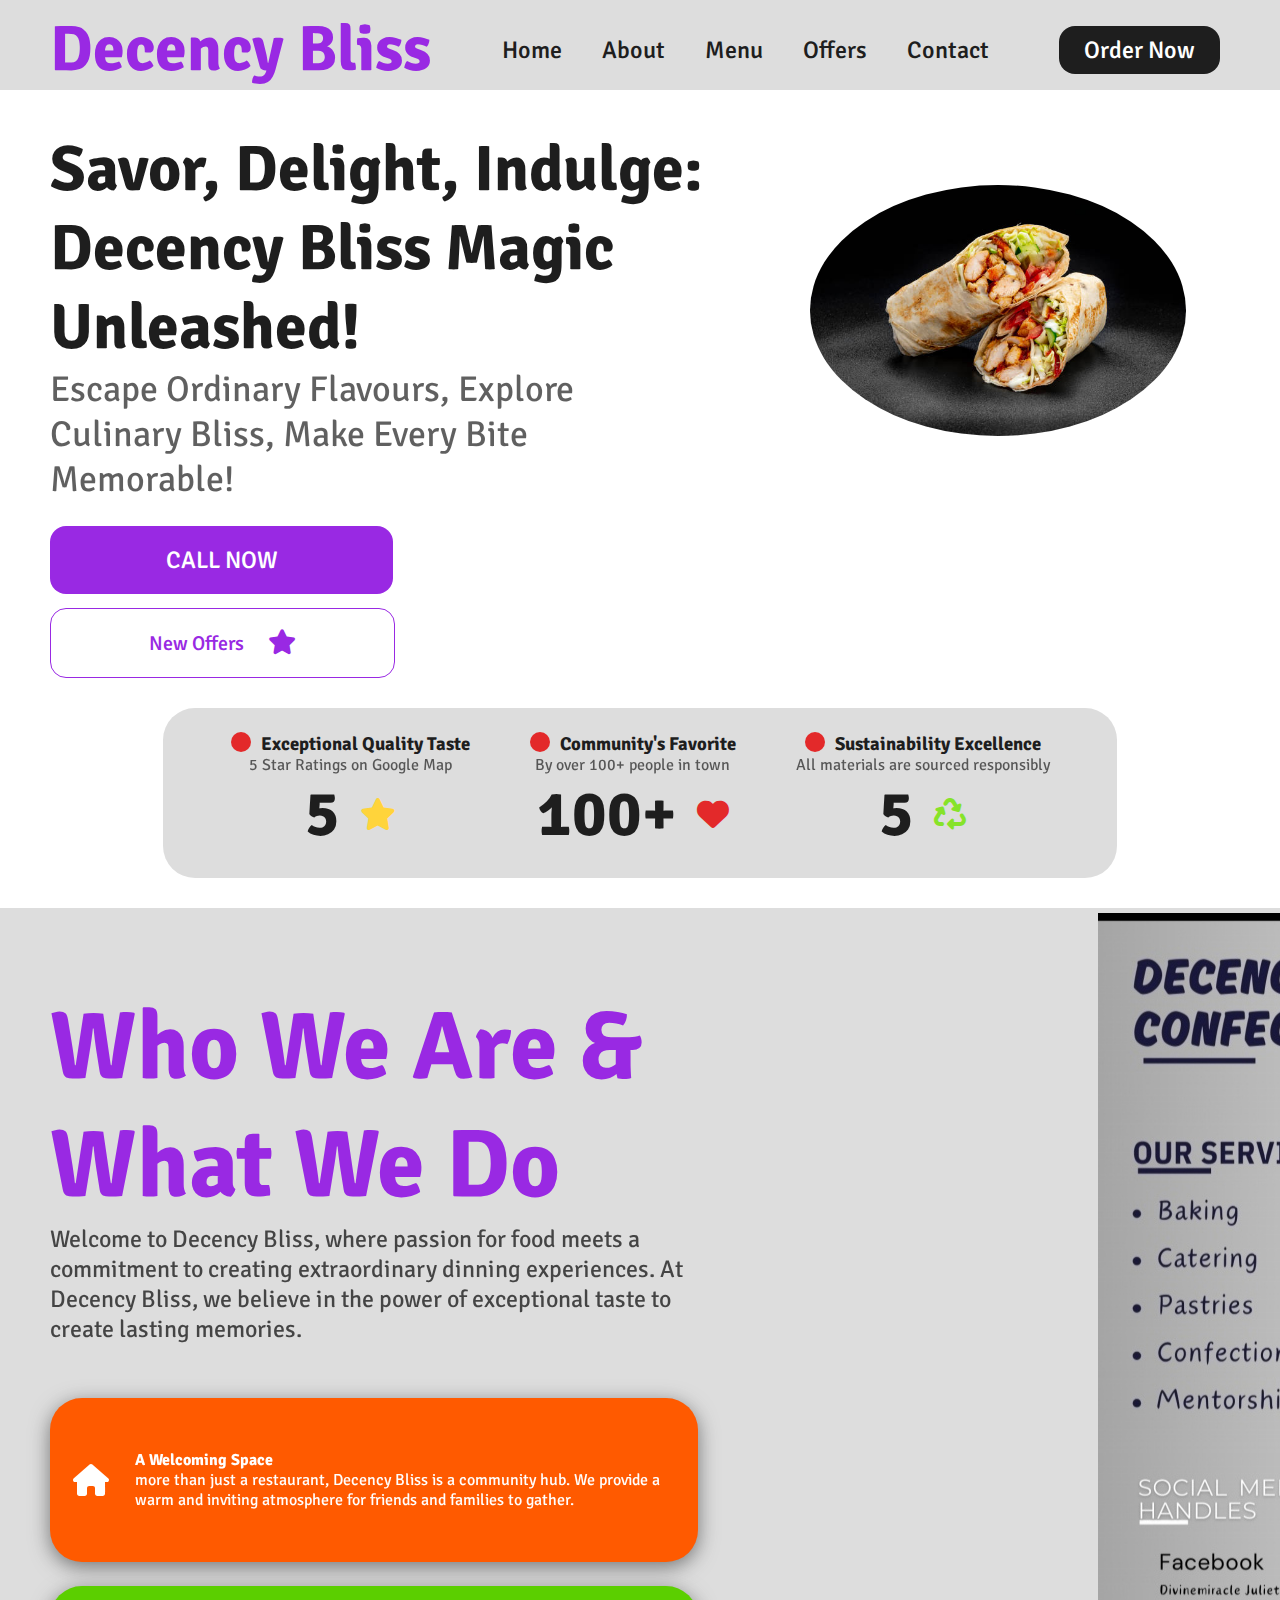
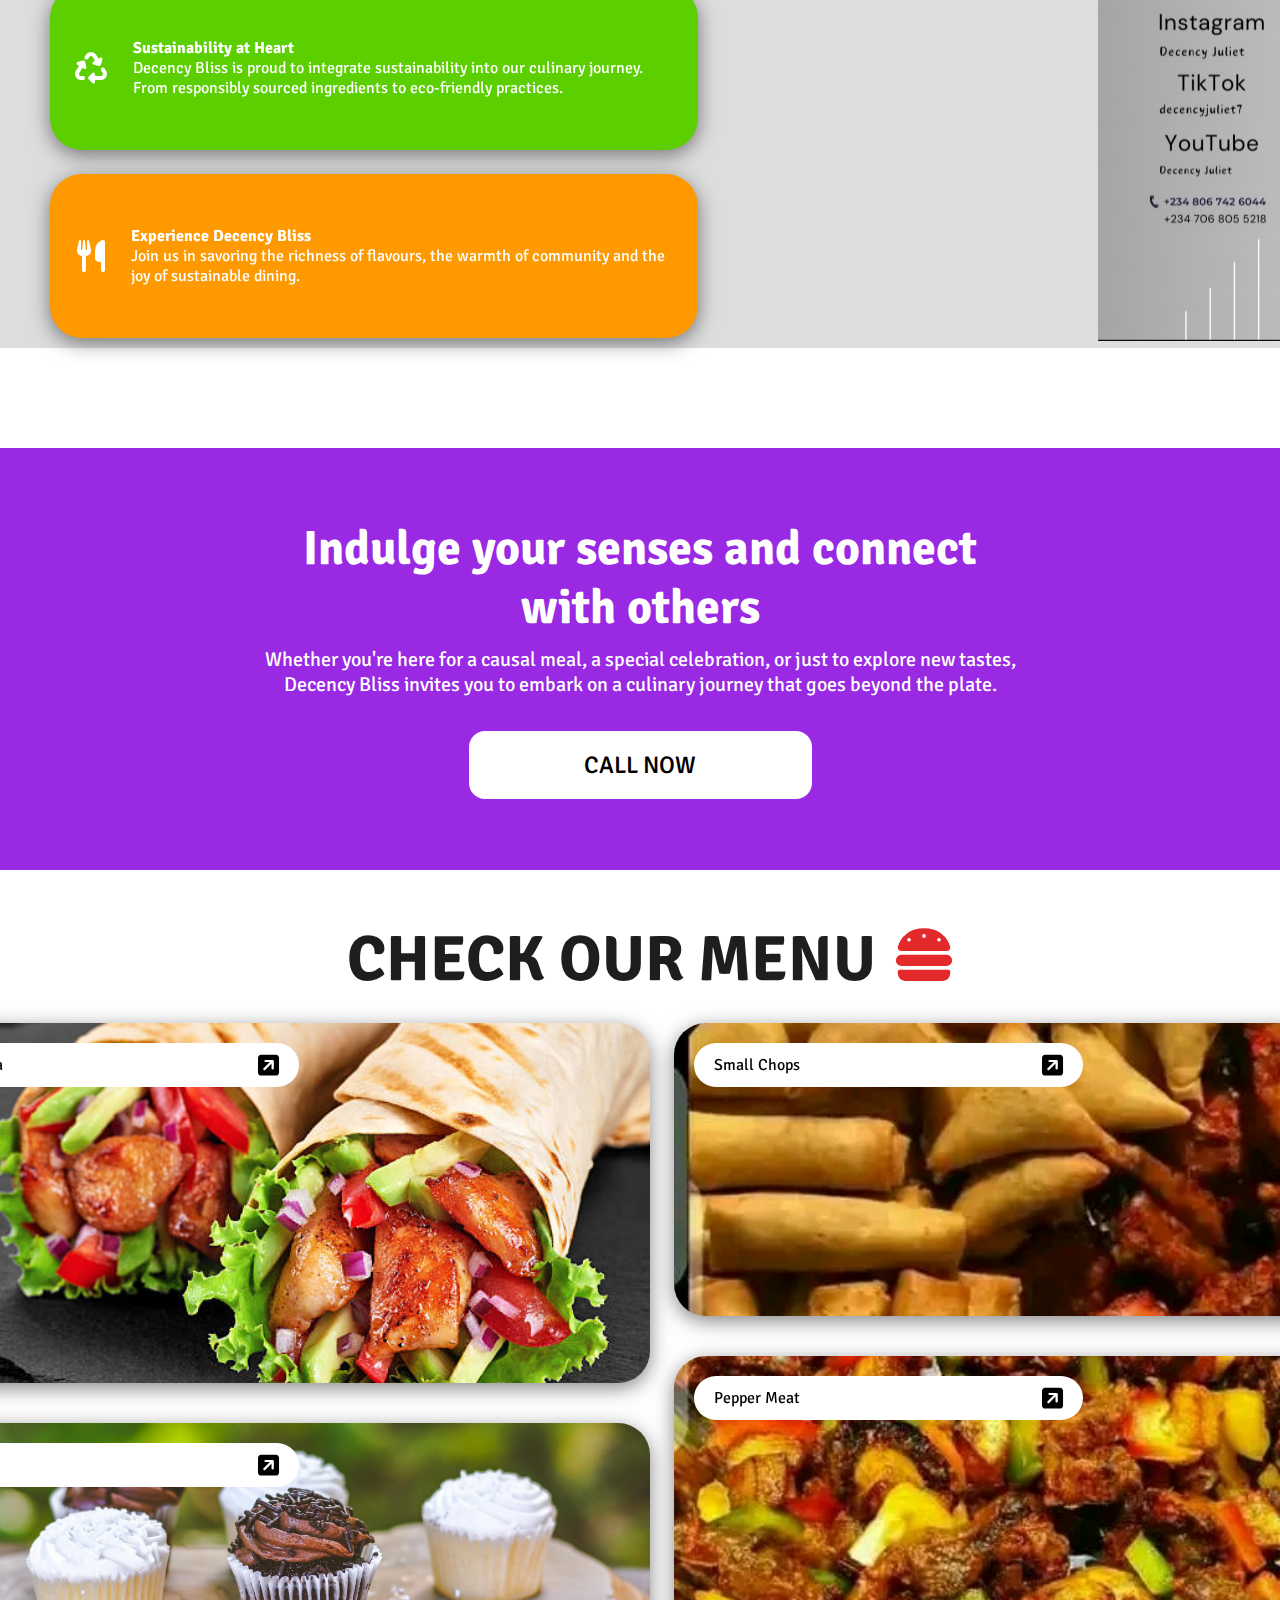
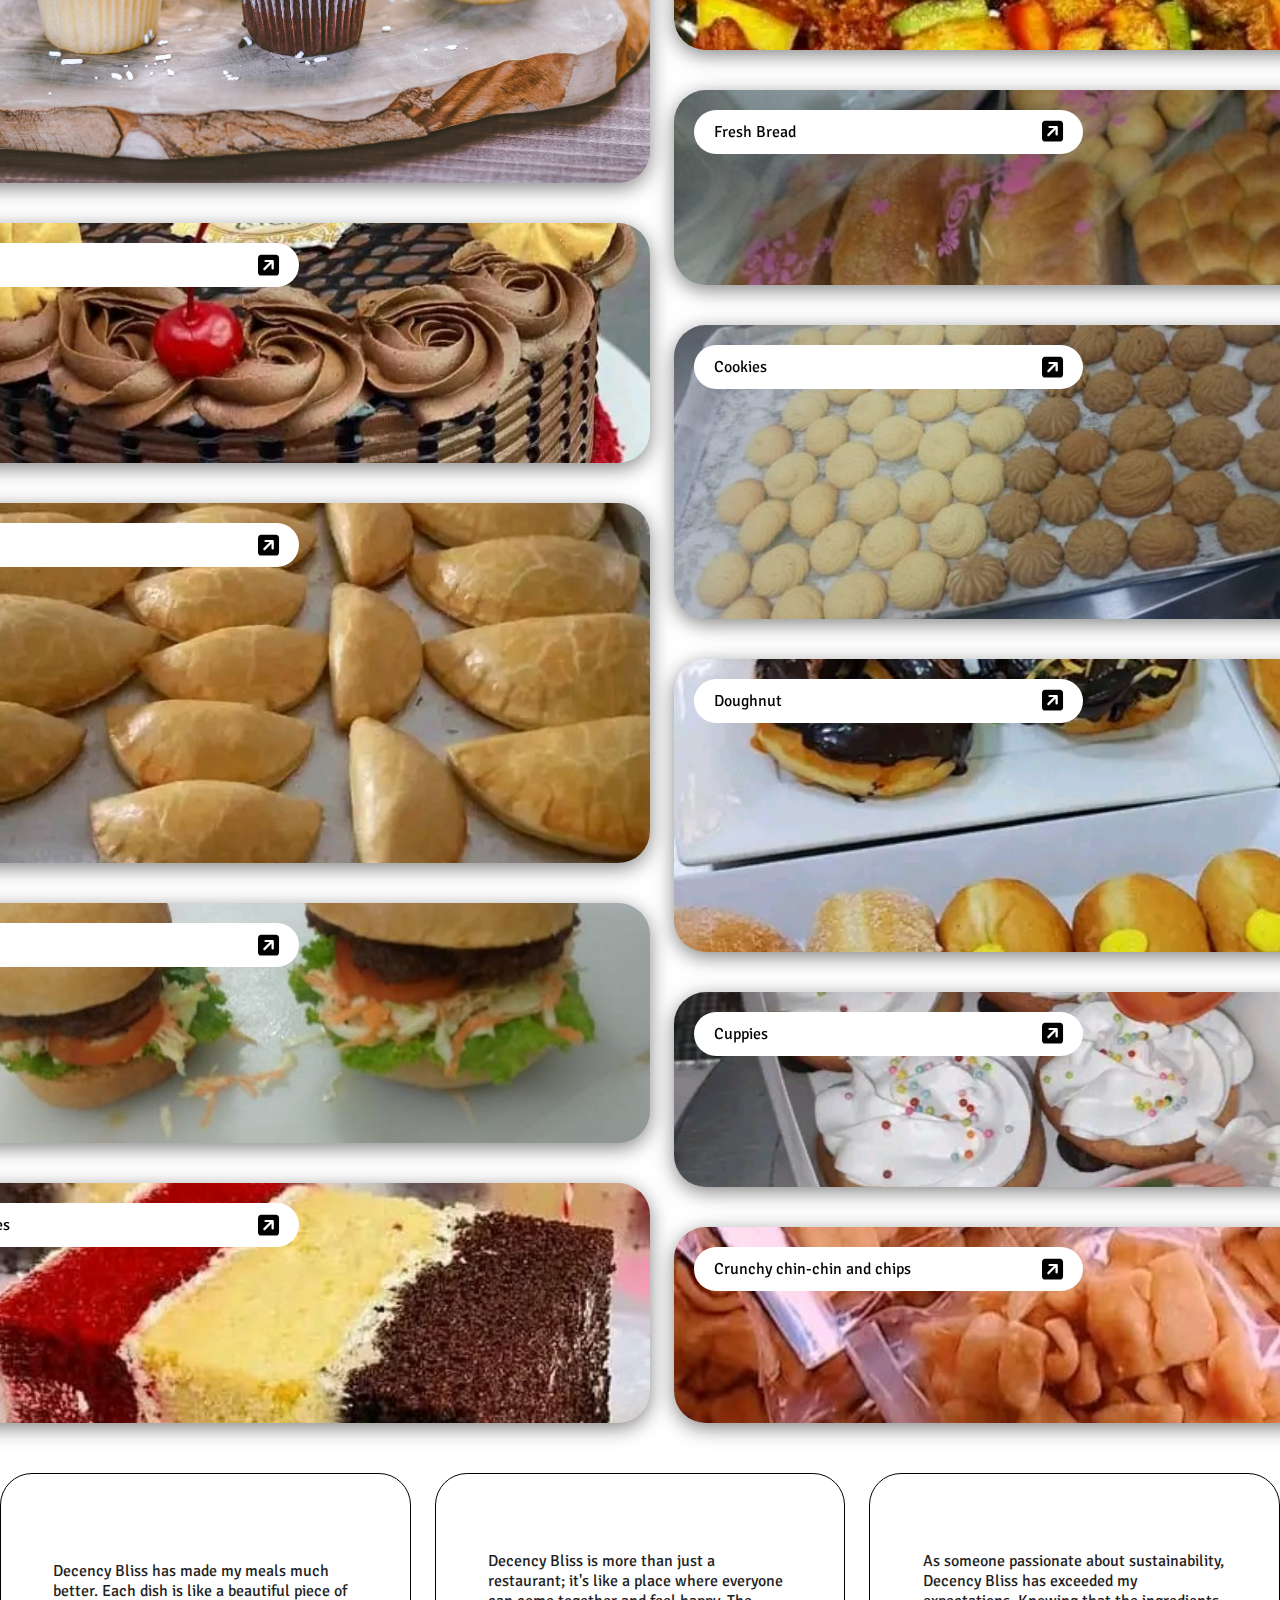
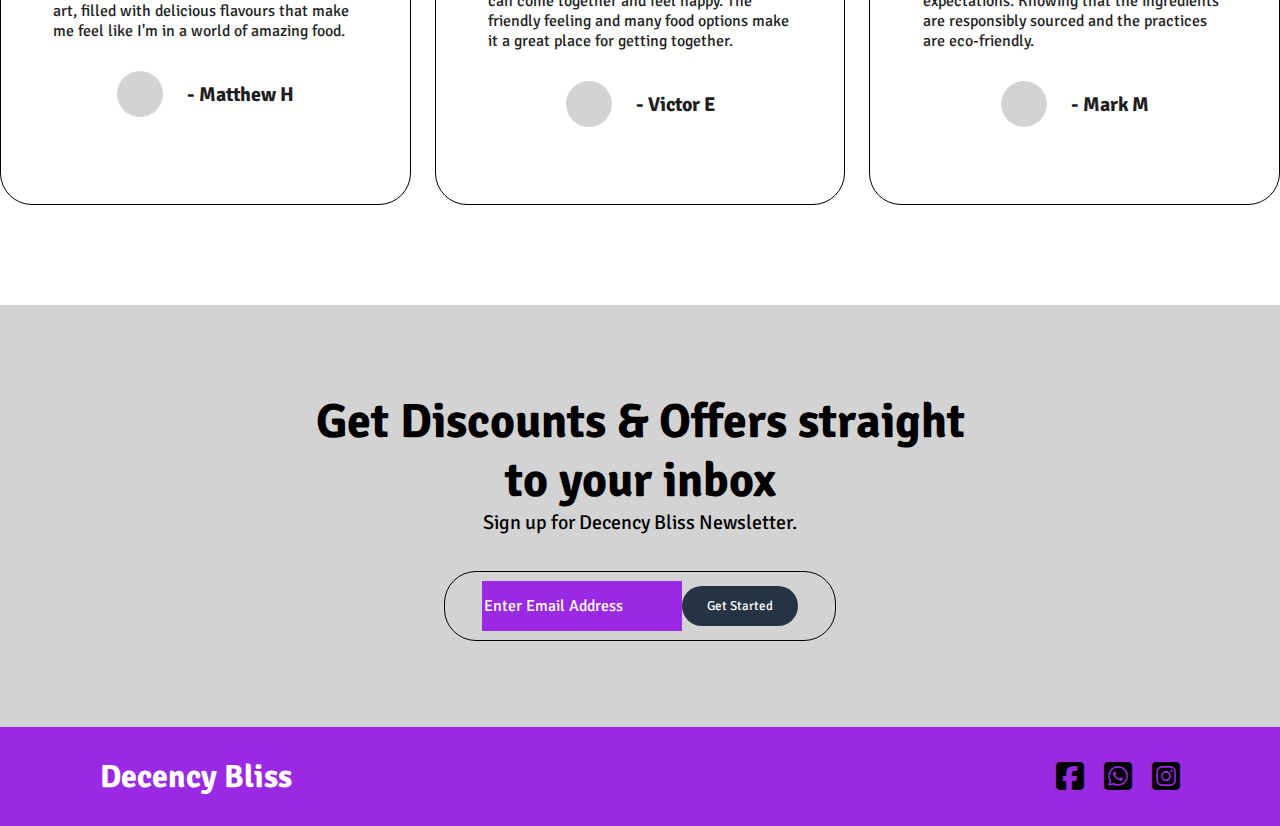
==== index.html @ dcd26fe3 "first commit" ====
<html lang="en">
<head>
    <meta charset="UTF-8">
    <!-- Use for responsiveness -->
    <meta name="viewport" content="width=device-width, initial-scale=1.0">
    <link rel="icon" type="image/svg+xml" href="Dec_Img/Dec9.jpg"/>
    <!-- link the css -->
    <link rel="stylesheet" href="style.css">
    <!-- link the icons  -->
    <link rel="stylesheet" href="https://cdnjs.cloudflare.com/ajax/libs/font-awesome/6.7.2/css/all.min.css" integrity="sha512-Evv84Mr4kqVGRNSgIGL/F/aIDqQb7xQ2vcrdIwxfjThSH8CSR7PBEakCr51Ck+w+/U6swU2Im1vVX0SVk9ABhg==" crossorigin="anonymous" referrerpolicy="no-referrer" />

    <!-- For the font  -->
    <link rel="preconnect" href="https://fonts.googleapis.com">
<link rel="preconnect" href="https://fonts.gstatic.com" crossorigin>
<link href="https://fonts.googleapis.com/css2?family=Signika:wght@300..700&display=swap" rel="stylesheet">
    
    <title>Decency Bliss</title>
</head>
<body>
    <section class="hero-page">
        <!-- navbar  -->
        <nav>
            <input type="checkbox" name="" id="check">
            <label class="logo">Decency Bliss</label>
            <label for="check" class="checkbtn">
                <i class="fas fa-bars"></i>
            </label>

            <ul>
                <li><a href="index.html" onclick="uncheckCheckbox()">Home</a></li>
                <li><a href="index.html#about" onclick="uncheckCheckbox()">About</a></li>
                <li><a href="menu.html" onclick="uncheckCheckbox()">Menu</a></li>
                <li><a href="index.html#offers" onclick="uncheckCheckbox()">Offers</a></li>
                <li><a href="contact.html" onclick="uncheckCheckbox()">Contact</a></li>
            
            </ul>

            <a href="contact.html" 
            class="btn-1 no-visibility"
           style="margin-right: 60px;"
            >    
                <p>Order Now</p>
            </a>
        </nav>
        <!-- navbar End -->


        <!-- Heropage Content  -->
        <div class="hero-container fadeInOnLoad">
            <div class="headlines">
                <h1>Savor, Delight, Indulge: Decency Bliss Magic Unleashed!</h1>
                <p>Escape Ordinary Flavours, Explore Culinary Bliss, Make Every Bite Memorable!

                </p>

                <a href="contact.html" 
                class="btn-1 btn-red" 
                style="margin-top: 24px">CALL NOW</a>

                <a href="contact.html" 
                class="btn-1 btn-red btn-transparent" 
                style="margin-top: 14px">
            
                <span>New Offers </span>
                <i class="fa-solid fa-star fa-lg red"></i>
                </a>
            </div>
            <div class="hero-img">
                <img src="Dec_Img/Decfood1.jpg" alt="hero page img">
            </div>
        </div>

        <div class="features">
            <div class="feature">
                <div class="feature-title">
                    <div class="circle" style="background-color: #e3292a;"></div>
                    <h3>Exceptional Quality Taste</h3>
                </div>
                <p>5 Star Ratings on Google Map</p>

                <span>
                    <h1>5</h1>
                    <i class="fa-solid fa-star fa-2xl" style="color: #ffd43b"></i>
                </span>
            </div>


            <div class="feature">
                <div class="feature-title">
                    <div class="circle" style="background-color: #e3292a;"></div>
                    <h3>Community's Favorite</h3>
                </div>
                <p>By over 100+ people in town </p>

                <span>
                    <h1>100+</h1>
                    <i class="fa-solid fa-heart fa-2xl" style="color: #e3292a"></i>
                </span>
            </div>


            <div class="feature">
                <div class="feature-title">
                    <div class="circle" style="background-color: #e3292a;"></div>
                    <h3>Sustainability Excellence</h3>
                </div>
                <p>All materials are sourced responsibly</p>

                <span>
                    <h1>5</h1>
                    <i class="fa-solid fa-recycle fa-2xl" style="color: #86e329"></i>
                </span>
            </div>
        </div>
    </section>
    
    <section class="about" id="about">
        <div class="about-content">
            <div class="about-headline">
                <h1 class="red">Who We Are & What We Do</h1>
                <p>
                    Welcome to Decency Bliss, where passion for food meets a commitment to creating extraordinary dinning experiences. At Decency Bliss, we believe in the power of exceptional taste to create lasting memories.
                </p>
            </div>

            <div class="about-boxes">
                <div class="about-box" style="background-color: #ff5a00;">
                <i class="fa-solid fa-house fa-2xl" style="color: #fff;"></i>
                <div class="box-description">
                    <h4>A Welcoming Space</h4>
                    <span> 
                        more than just a restaurant, Decency Bliss is a community hub. We provide a warm and inviting atmosphere for friends and families to gather.
                    </span>
                </div>
            
            </div>


            <div class="about-box" style="background-color: #5bcf00;">
                <i class="fa-solid fa-recycle fa-2xl" style="color: #fff;"></i>
                <div class="box-description">
                    <h4>Sustainability at Heart</h4>
                    <span> 
                        Decency Bliss is proud to integrate sustainability into our culinary journey. From responsibly sourced ingredients to eco-friendly practices. 
                    </span>
                </div>
            
            </div>


            <div class="about-box" style="background-color: #ff9900;">
                <i class="fa-solid fa-utensils  fa-2xl" style="color: #fff;"></i>
                <div class="box-description">
                    <h4>Experience Decency Bliss </h4>
                    <span> 
                        Join us in savoring the richness of flavours, the warmth of community and the joy of sustainable dining.
                    </span>
                </div>
            </div>
            </div>
        </div>

        <div class="about-img">
            <img src="Dec_Img/Dec8.jpg" alt="About Decency Bliss">
        </div>
    </section>

    <div class="callout">
        <h1>Indulge your senses and connect with others</h1>
        <p>
            Whether you're here for a causal meal, a special celebration, or just to explore new tastes, Decency Bliss invites you to embark on a culinary journey that goes beyond the plate.
        </p>

        <a href="contact.html" class="btn-1 btn-red" style="margin-top: 24px; background-color: white; color: black;">
        CALL NOW</a>
    </div>

    <div class="menu">
        <div class="menu-list">
            <h1>CHECK OUR MENU</h1>
            <i class="fa-solid fa-burger fa-2xl" style="color: #e3292a;"></i>
        </div>
        <div class="menu-items">
            <div class="menu-column">
                <div class="menu-item shawarma">
                    <a href="menu.html#SM">
                        <div class="menu-item-title">
                            <p>Shawarma</p>
                            <i class="fa-solid fa-square-arrow-up-right fa-xl" style="color: #000;"></i>
                        </div>
                    </a>
                </div>
            
        
                    <div class="menu-item cupcakes">
                        <a href="menu.html#CC">
                            <div class="menu-item-title">
                                <p>Cupcakes</p>
                                <i class="fa-solid fa-square-arrow-up-right fa-xl" style="color: #000;"></i>
                            </div>
                        </a>
                    </div>
                


                
                    <div class="menu-item cakes">
                        <a href="menu.html#CK">
                            <div class="menu-item-title">
                                <p>Cake</p>
                                <i class="fa-solid fa-square-arrow-up-right fa-xl" style="color: #000;"></i>
                            </div>
                        </a>
                    </div>
                
                    <div class="menu-item meatpie">
                        <a href="menu.html#MP">
                            <div class="menu-item-title">
                                <p>Meatpie</p>
                                <i class="fa-solid fa-square-arrow-up-right fa-xl" style="color: #000;"></i>
                            </div>
                        </a>
                    </div>

                    <div class="menu-item burger">
                        <a href="menu.html#BR">
                            <div class="menu-item-title">
                                <p>Burger</p>
                                <i class="fa-solid fa-square-arrow-up-right fa-xl" style="color: #000;"></i>
                            </div>
                        </a>
                    </div>
                    <div class="menu-item plaincakes">
                        <a href="menu.html#PC">
                            <div class="menu-item-title">
                                <p>Plain Cakes</p>
                                <i class="fa-solid fa-square-arrow-up-right fa-xl" style="color: #000;"></i>
                            </div>
                        </a>
                    </div>
                    

                </div>

                

                <div class="menu-column">
                    <div class="menu-item smallchops">
                        <a href="menu.html#SC">
                            <div class="menu-item-title">
                                <p>Small Chops</p>
                                <i class="fa-solid fa-square-arrow-up-right fa-xl" style="color: #000;"></i>
                            </div>
                        </a>
                    </div>
                


                
                    <div class="menu-item peppermeat">
                        <a href="menu.html#PM">
                            <div class="menu-item-title">
                                <p>Pepper Meat</p>
                                <i class="fa-solid fa-square-arrow-up-right fa-xl" style="color: #000;"></i>
                            </div>
                        </a>
                    </div>

                    <div class="menu-item freshbread">
                        <a href="menu.html#FB">
                            <div class="menu-item-title">
                                <p>Fresh Bread</p>
                                <i class="fa-solid fa-square-arrow-up-right fa-xl" style="color: #000;"></i>
                            </div>
                        </a>
                    </div>
                    

                

                
                    <div class="menu-item cookies">
                        <a href="menu.html#CS">
                            <div class="menu-item-title">
                                <p>Cookies</p>
                                <i class="fa-solid fa-square-arrow-up-right fa-xl" style="color: #000;"></i>
                            </div>
                        </a>
                    </div>
                

          
                    <div class="menu-item doughnut">
                        <a href="menu.html#DT">
                            <div class="menu-item-title">
                                <p>Doughnut</p>
                                <i class="fa-solid fa-square-arrow-up-right fa-xl" style="color: #000;"></i>
                            </div>
                        </a>
                    </div>
                    <div class="menu-item cuppies">
                        <a href="menu.html#CP">
                            <div class="menu-item-title">
                                <p>Cuppies</p>
                                <i class="fa-solid fa-square-arrow-up-right fa-xl" style="color: #000;"></i>
                            </div>
                        </a>
                    </div>

                    <div class="menu-item crunchychinchin">
                        <a href="menu.html#CY">
                            <div class="menu-item-title">
                                <p>Crunchy chin-chin and chips</p>
                                <i class="fa-solid fa-square-arrow-up-right fa-xl" style="color: #000;"></i>
                            </div>
                        </a>
                    </div> 
                    
                </div>
        </div>
    </div>


    <!-- Testimonials  -->
    <div class="testimonials">
        <div class="testimony">
            <p>Decency Bliss has made my meals much better. Each dish is like a beautiful piece of art, filled with delicious flavours that make me feel like I'm in a world of amazing food.</p>
            <div class="testimony-people">
                <div class="testimony-circle"></div>
                <span>- Matthew H</span>
            </div>
        </div>


        <div class="testimony">
            <p>Decency Bliss is more than just a restaurant; it's like a place where everyone can come together and feel happy. The friendly feeling and many food options make it a great place for getting together.</p>
            <div class="testimony-people">
                <div class="testimony-circle"></div>
                <span>- Victor E</span>
            </div>
        </div>


        <div class="testimony">
            <p>As someone passionate about sustainability, Decency Bliss has exceeded my expectations. Knowing that the ingredients are responsibly sourced and the practices are eco-friendly.</p>
            <div class="testimony-people">
                <div class="testimony-circle"></div>
                <span>- Mark M</span>
            </div>
        </div>
    </div>
    
    <!-- Footer  -->
    <div class="footer">
        <div class="offers" id="offers">
            <h1>Get Discounts & Offers straight to your inbox</h1>
            <p>Sign up for Decency Bliss Newsletter.</p>
            <div class="offer-input">
                <input type="text" placeholder="Enter Email Address">
                <button>Get Started</button>
            </div>
        </div>
    </div>

    <div class="bot-footer">
        <a href="index.html">
            <h1>Decency Bliss</h1>
        </a>

        <div class="socials">
            <a href="facebook.com" target="_blank">
                <i class="fa-brands fa-square-facebook fa-2xl" style="color: black"></i>
            </a>

            <a href="
            https://wa.me/message/YI63MGGPC5GQF1" target="_blank">
                <i class="fa-brands fa-square-whatsapp fa-2xl" style="color: black"></i>
            </a>

            <a href="facebook.com" target="_blank">
                <i class="fa-brands fa-square-instagram fa-2xl" style="color: black"></i>
            </a>
        </div>
    </div>
    <script src="script.js"></script>
</body>
</html>
---- style.css ----
/* <weight>: Use a value from 300 to 700
<uniquifier>: Use a unique and descriptive class name */

/* .signika-<uniquifier> {
  font-family: "Signika", sans-serif;
  font-optical-sizing: auto;
  font-weight: <weight>;
  font-style: normal;
  font-variation-settings:
    "GRAD" 0;
} */

*{
  margin: 0;  
  font-family: "signika", sans-serif;
  scroll-behavior: smooth;

}

:root{
    --accent: #9929e3;
    --orange: #feeadf;
    --black: #1e1e1e;
}

body{
    color: var(--black);
}

/* Navbar  */
section{
    min-width: 100%;
    min-height: 100vh;
    background-size: cover;
    background-repeat: no-repeat;
    background-position: center center;
}



.hero-page{
    background-color: white;
    display: flex;
    flex-direction: column;
    

}

nav{
    background: transparent;
    height: 80px;
    width: 100%;
    display: flex;
    justify-content: space-between;
    align-items: center;
    padding-top: 10px;
    background-color: rgb(221, 221, 221)
}

.logo {
    color: var(--accent);
    font-size: 64px;
    line-height: 80px;
    margin-left: 50px;
    font-weight: 800;
}

nav div {
    display: flex;
    align-items: center;
    gap: 39px;
}

nav ul {
    float: none;
    padding-left: 0px;
    
}

nav ul li {
    display: inline-block;
    line-height: 80px;
    margin: 0px 5px;
    

}

nav ul li a {
    color: var(--black);
    font-size: 24px;
    padding: 7px 13px;
    border-radius: 3px;
    font-weight: 500;
    text-decoration: none;
    transition: 0.5s ease-in all;
    
}

a:hover{
    color: var(--accent);
    
}

.checkbtn {
    font-size: 30px;
    color: var(--black);
    float: right;
    line-height: 80px;
    margin-right: 40px;
    cursor: pointer;
    display: none;
}

#check{
    display: none;
}

.btn-1{
    background-color: var(--black);
    color: white;
    border: none;
    border-radius: 16px;
    display: flex;
    align-items: center;
    justify-content: center;
    text-decoration: none;
    width: 161px;
    height: 48px;
    font-size: 24px;
    cursor: pointer;
    font-weight: 500;
    transition: all 0.5s ease-in-out;
}


/* heropage Content  */
.hero-container{
    display: flex;
    flex-direction: row;
    padding: 0px 100px 0px 50px;
    justify-content: space-between;
    margin-top: 40px;
    color: var(--black);
}

.headlines{
    display: flex;
    flex-direction: column;
}

.headlines h1 {
    width: 660px;
    font-size: 64px;
    font-weight: bold;
}


.headlines p {
    width: 660px;
    font-size: 36px;
    opacity: 70%;
    font-weight: 400;
}

.red {
    color: var(--accent);

}

.btn-red{
    background-color: var(--accent);
    color: white;
    width: 343px;
    height: 68px;
}

.btn-transparent{
    background-color: transparent;
    border: solid var(--accent) 1px;
    color: var(--accent);
    font-size: 20px;
    display: flex;
    gap: 24px;
}

.btn-1:hover{
    margin-left: 5px;
    transition: all 0.5s;
}

.hero-img{
    margin-top: 55px;
    width: 650px;
    height: 480px;
    transition: all 0.5s;
}

.hero-img img {
    width: 80%;
    margin-left: 100px;
    /* animation: rotate 20s linear infinite; */
    border-radius: 50%;
}

@keyframes rotate {
    from {
        transform: rotate(0deg);
    }

    to {
        transform: 
            rotate(360deg);
    }

}

.features{
    width: 954px;
    height:170px;
    margin-top: 30px;
    margin-bottom: 30px;
    background-color: rgb(221, 221, 221);
    align-self: center;
    border-radius: 32px;
    display: flex;
    flex-direction: row;
    align-items: center;
    justify-content: center;
    gap: 60px;
    color: var(--black);
}

.feature {
    display: flex;
    flex-direction: column;
    align-items: center;
    justify-content: center;
}

.feature-title{
    display: flex;
    gap: 10px;
}

.circle{
    width: 20px;
    height: 20px;
    border-radius: 100%;
}

.features p {
    opacity: 70%;
}

.feature span {
    display: flex;
    justify-content: center;
    align-items: center;
    gap: 20px;
}

.features span h1{
    font-size: 64px;
}

/* About */
.about{
    display: flex;
    gap: 400px;
    background-color: rgb(221, 221, 221);
}

.about-content{
    margin-left: 50px;
    margin-top: 80px;
}

.about-headline h1 {
    width: 597px;
    font-size: 96px;
}

.about-headline p{
    width: 648px;
    font-size: 24px;
    opacity: 80%;
}

.about-boxes{
    display: flex;
    flex-direction: column;
    gap: 24px;
    margin-top: 64px;

}
.about-box{
    display: flex;
    justify-content: center;
    width: 648px;
    height: 164px;
    color: white;
    align-items: center;
    gap: 26px;
    border-radius: 32px;
    filter: drop-shadow(0px 5px 10px #29292992);
    transition: transform 0.5s cubic-bezier(0.25, 0.46, 0.45, 0.94);
}

.about-box{
    transform: translateY(-10px);
}
.box-description {
    display: flex;
    flex-direction: column;
}

.box-descriptionh4{
    font-size:24px;
    display: inline;
}

.box-description span {
    width: 540px;
}
.about-img{
    width: 708px;
    height: 767px;
    background-color: var(--accent);
    margin-top: 5px;
    
}

/* callout */

.callout{
    height: 422px;
    background-color: var(--accent);
    color: white;
    display: flex;
    flex-direction: column;
    text-align: center;
    align-items: center;
    justify-content: center;
    gap: 10px;
    margin-top: 100px;
}

.callout h1{
    width: 680px;
    font-size: 48px;
    font-weight: bold;
}

.callout p{
    width: 805px;
    font-size: 20px;
}

/* Menu  */
.menu{
    margin-top: 50px;
    margin-right: 180px;
    display: flex;
    flex-direction: column;
    justify-content: center;
    align-items: center;
    
}

.menu-list{
    display: flex;
    gap: 18px;
    align-items: center;
    justify-content: center;
    margin-left: 200px;
}

.menu-list h1 {
    font-size: 64px;
}

.menu-list i{
    font-size: 60px;
    margin-bottom: 10px;
}

.menu-items{
    height:2000px;
    width: 1320px;
    display: flex;
    gap: 24px;
    margin-top: 24px;
    margin-bottom: 50px;
}

.menu-column{
    display: flex;
    flex-direction: column;
    gap: 40px;
}

.menu-item{
    border-radius: 32px;
    border: none;
    background-position: center;
    background-repeat: no-repeat;
    background-size: cover;
    filter: drop-shadow(0px 5px 10px #29292992);
    transition: all 0.5s ease-in-out;
}

.menu-item:hover{
    /* move menu item 4px right  */
    transform: translateX(4px);
    filter: drop-shadow(0px 5px 12px #29292992);
}

.shawarma{
    background-image: url("Dec_Img/DecFood2.jpg");
    height: 600px;
    width:760px;

}

.menu-item-title{
    display: flex;
    position: relative;
    align-items: center;
    justify-content: space-between;
    padding: 0px 20px 0px 20px;
    background-color: white;
    width: 349px;
    height: 44px;
    border-radius: 64px;
    margin-top: 20px;
    margin-left: 20px;
}


.menu-items a{
    text-decoration: none;
    color: black;
    transition: all 0.5s ease-in-out;
}

.cupcakes{
    background-image: url("Dec_Img/cupcake1.jpg");
    height: 600px;
    width:760px;
}

.cakes{
    background-image: url("Dec_Img/cake2.jpg");
    height: 400px;
    width:760px;
}

.meatpie{
    background-image: url("Dec_Img/meatpie2.jpg");
    height: 600px;
    width:760px;
}

.smallchops{
    background-image: url("Dec_Img/smallchops\ 3.jpg");
    height: 600px;
    width:760px;
}
.peppermeat{
    background-image: url("Dec_Img/peppermeat1.jpg");
    height: 600px;
    width:760px;
}
.cookies{
    background-image: url("Dec_Img/cookies~2.jpg");
    height: 600px;
    width:760px;
}

.doughnut{
    background-image: url("Dec_Img/doughnut.jpg");
    height: 600px;
    width:760px;
}
.burger{
    background-image: url("Dec_Img/burger~2.jpg");
    height: 400px;
    width:760px;
}
.cuppies{
    background-image: url("Dec_Img/Cuppies1.jpg");
    height: 400px;
    width:760px;
}
.plaincakes{
    background-image: url("Dec_Img/plain\ cakes.jpg");
    height: 400px;
    width:760px;
}
.freshbread{
    background-image: url("Dec_Img/fresh\ bread~2.jpg");
    height: 400px;
    width:760px;
}
.crunchychinchin{
    background-image: url("Dec_Img/Crunchy\ chin-chin\ and\ chips1.jpg");
    height: 400px;
    width:760px;
}



/* Testimonials */
.testimonials {
    display: flex;
    flex-direction: row;
    gap: 24px;
    justify-content: center;
}

.testimony{
    border: 1px solid black;
    border-radius: 32px;
    width: 424px;
    height: 330px;
    background-color: white;
    display: flex;
    flex-direction: column;
    justify-content: center;
    align-items: center;
}

.testimony p{
    width: 304px;
}

.testimony-people{
    display: flex;
    gap: 24px;
    align-items: center;
    margin-top: 30px;
}

.testimony span {
    font-size: 20px;
    font-weight: bold;
}

.testimony-circle{
    width: 46px;
    height: 46px;
    border-radius: 100%;
    background-color: rgb(212, 211, 211);
}

/* footer  */
.offers {
    height: 422px;
    /* background-image: url(Dec_Img/Dec9.jpg); */
    background-position: center;
    /* background-repeat: no-repeat; */
    background-color:rgb(212, 211, 211);
    background-size: cover;
    display: flex;
    flex-direction: column;
    color: black;
    justify-content: center;
    align-items: center;
    margin-top: 100px;
}

.offers h1 {
    font-size: 48px;
    width: 680px;
    text-align: center;
}

.offers p{
    font-size: 20px;
}

.offer-input {
    width: 390px;
    height: 68px;
    border-radius: 32px;
    border: black 1px solid;
    display: flex;
    align-items: center;
    justify-content: center;
    margin-top: 36px;
}

.offer-input input {
    color: white;
    width: 200px;
    height: 50px;
    font-size: 16px;
    background-color: var(--accent);
    border: none;
}

.offer-input input::placeholder{
    color: white;
    opacity: 1;
}

.offer-input button {
    width: 116px;
    height: 40px;
    background-color: #263345;
    color: white;
    font-size: 13px;
    border-radius: 32px;
    border: none;
    transition: all 0.5s ease-in-out;

}

.offer-input button:hover {
    background-color: black;
    margin-left: 5px;
}

.bot-footer{
    display: flex;
    background-color: var(--accent);
    align-items: center;
    justify-content: space-between;
    padding: 30px 100px 30px 100px;
}

.bot-footer a{
    text-decoration: none;
    color: white;
}

.socials{
    display: flex;
    gap: 20px;
}
.fadeInOnLoad{
    opacity: 0;
    transition: opacity 1s ease-in-out;
}

/* Menu Page  */

.menu-page{
    background-color: rgb(212, 211, 211);
    /* background-image: url("Dec_Img/");
    background-repeat: ; */
    background-position: center;
    background-size: cover;
    margin-bottom: 100px;
}

.menu-page-title{
    display: flex;
    align-items: center;
    justify-content: center;
    margin-top: 30px;
}

.menu-page-title hr{
    width: 500px;
}

.menu-page-headline{
    display: flex;
    align-items: center;
    gap: 20px;
    margin: 0px 20px 0px 20px;
}

.menu-page-headline h1{
    font-size: 64px;  
}

.menu-page-headline i{
    font-size: 64px;  
}

.menu-page-item{
    display: flex;
    align-items: center;
    justify-content: center;
    gap: 20px;
}

.menu-page-item-img{
    width: 536px;
    height: 470px;
    border-radius: 32px;
    background-position: center center;
    background-repeat: no-repeat;
    background-size: cover;
}

.menu-shawarma{
    background-image: url("Dec_Img/DecFood2.jpg");
}

.menu-cupcakes{
    background-image: url("Dec_Img/cupcake1.jpg");
}
.menu-cakes{
    background-image: url("Dec_Img/cake2.jpg");
}
.menu-meatpie{
    background-image: url("Dec_Img/meatpie2.jpg");
}
.menu-smallchops{
    background-image: url("Dec_Img/smallchops\ 3.jpg");
}
.menu-peppermeat{
    background-image: url("Dec_Img/peppermeat1.jpg");
}
.menu-cookies{
    background-image: url("Dec_Img/cookies~2.jpg");
}
.menu-doughnut{
    background-image: url("Dec_Img/doughnut.jpg");
}
.menu-burger{
    background-image: url("Dec_Img/burger~2.jpg");
}
.menu-cuppies{
    background-image: url("Dec_Img/Cuppies1.jpg");
}
.menu-plaincakes{
    background-image: url("Dec_Img/plain\ cakes.jpg");
}
.menu-freshbread{
    background-image: url("Dec_Img/fresh\ bread~2.jpg");
}
.menu-crunchychinchin{
    background-image: url("Dec_Img/Crunchy\ chin-chin\ and\ chips1.jpg");
}

.menu-page-item-price{
    display: flex;
    justify-content: space-between;
}
.menu-page-item-price h4{
    font-size: 40px;
    font-weight: 500;
}
.menu-page-item-price span {
    font-size: 40px;
}
.menu-page-item-headline p{
    width: 536px;
    font-size: 24px;
    font-weight: 300;
    margin-top: 10px;
}
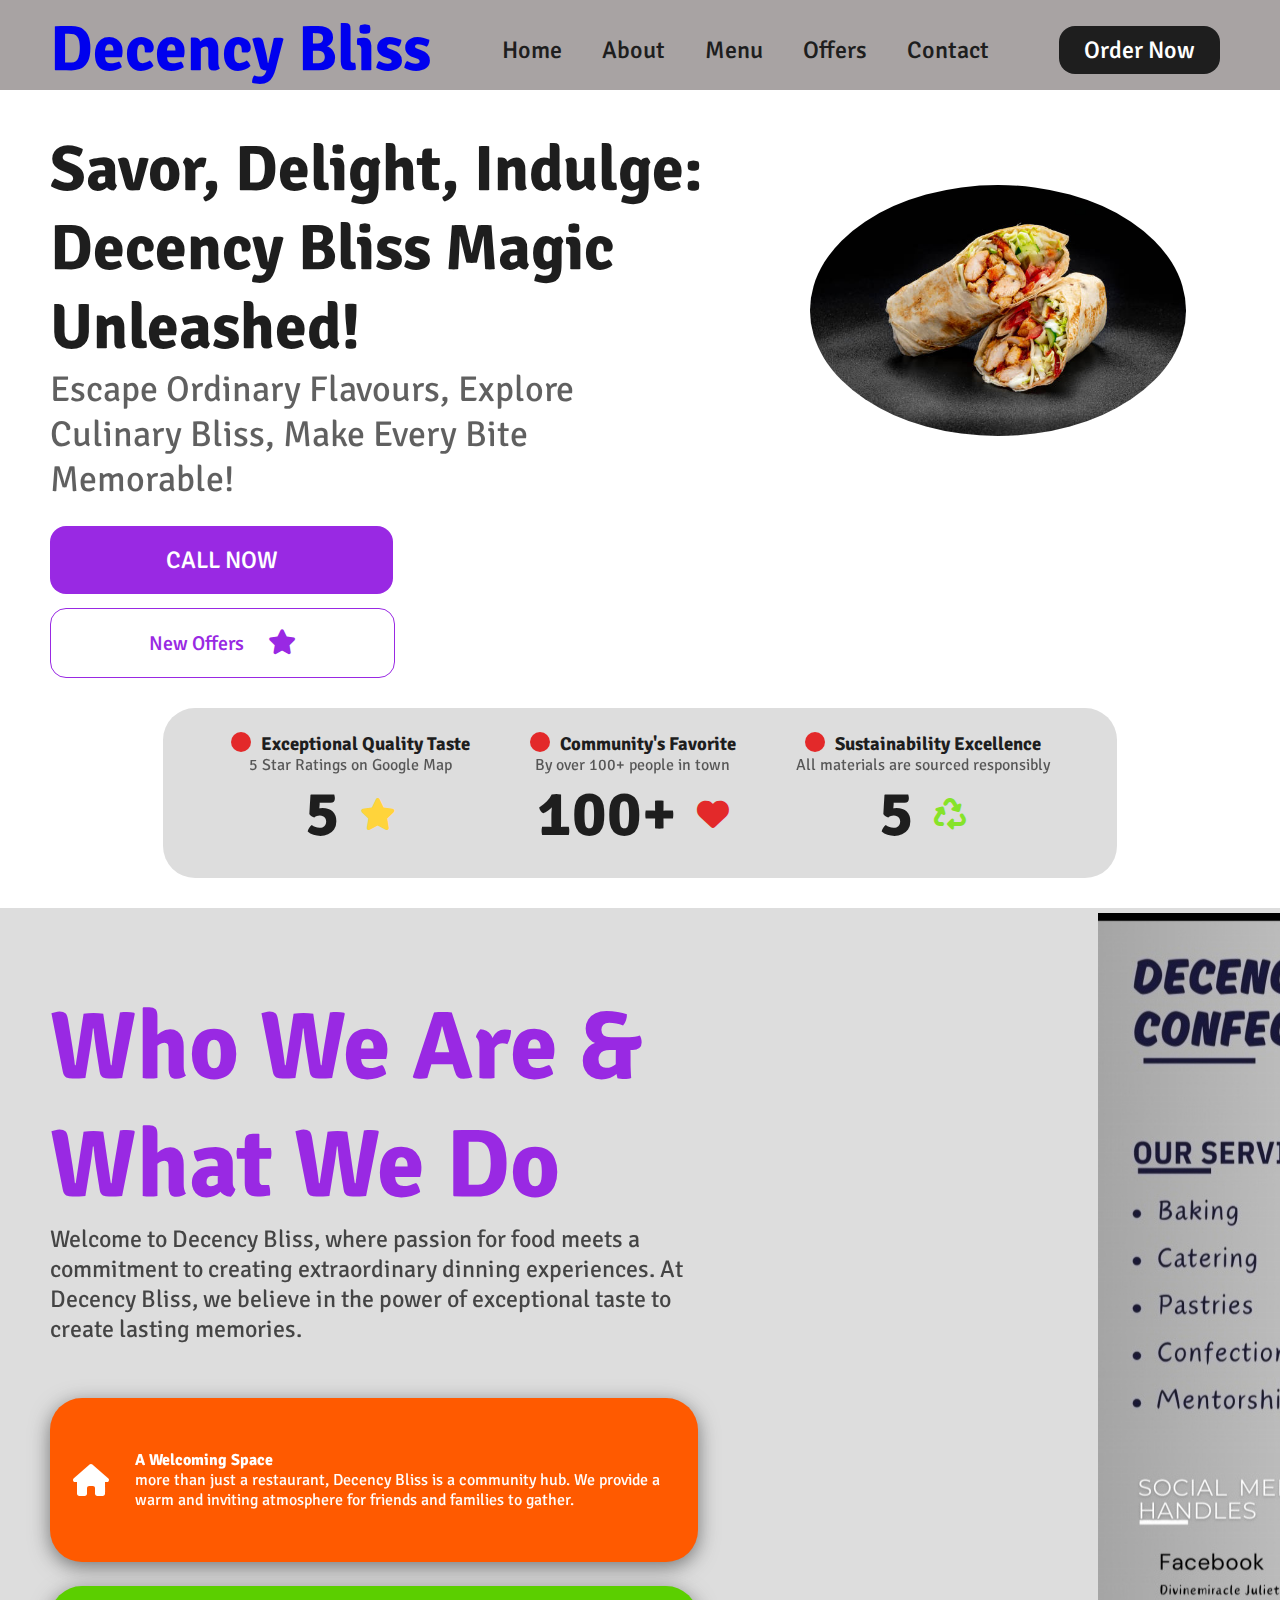
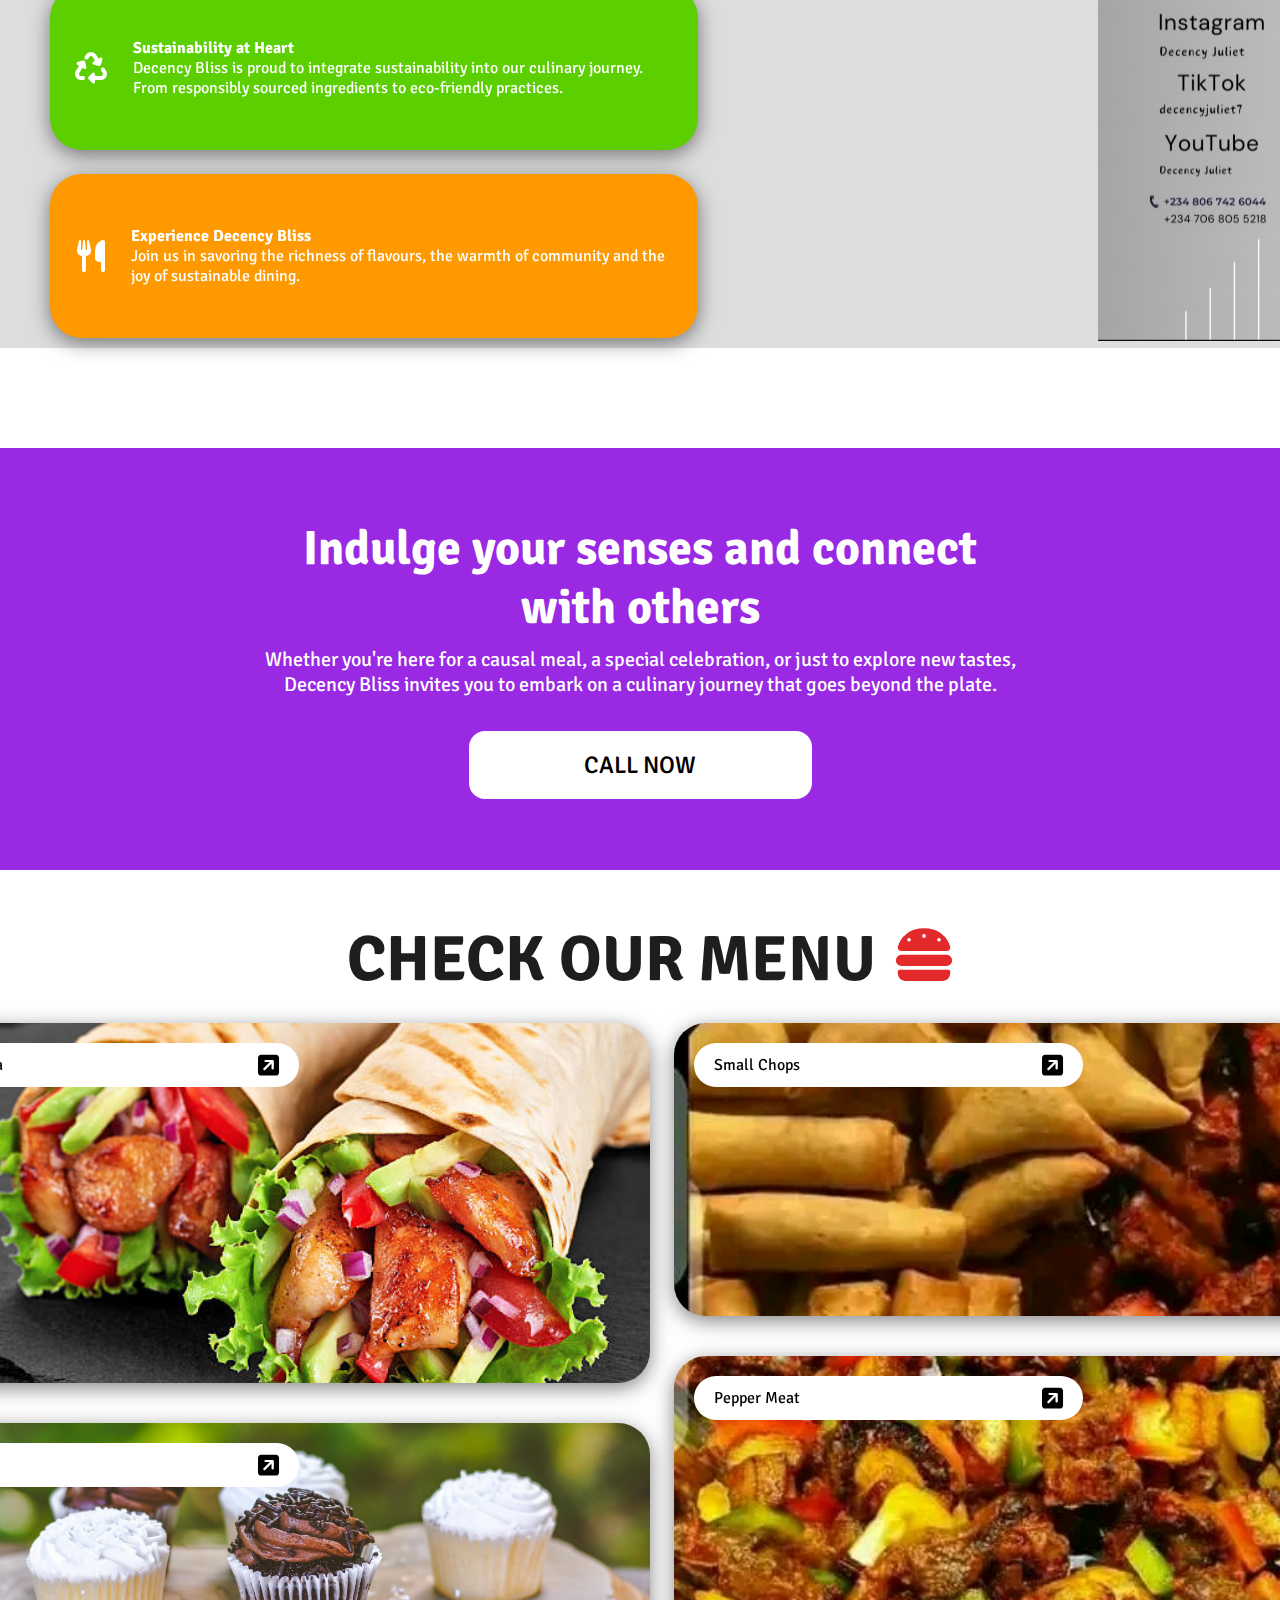
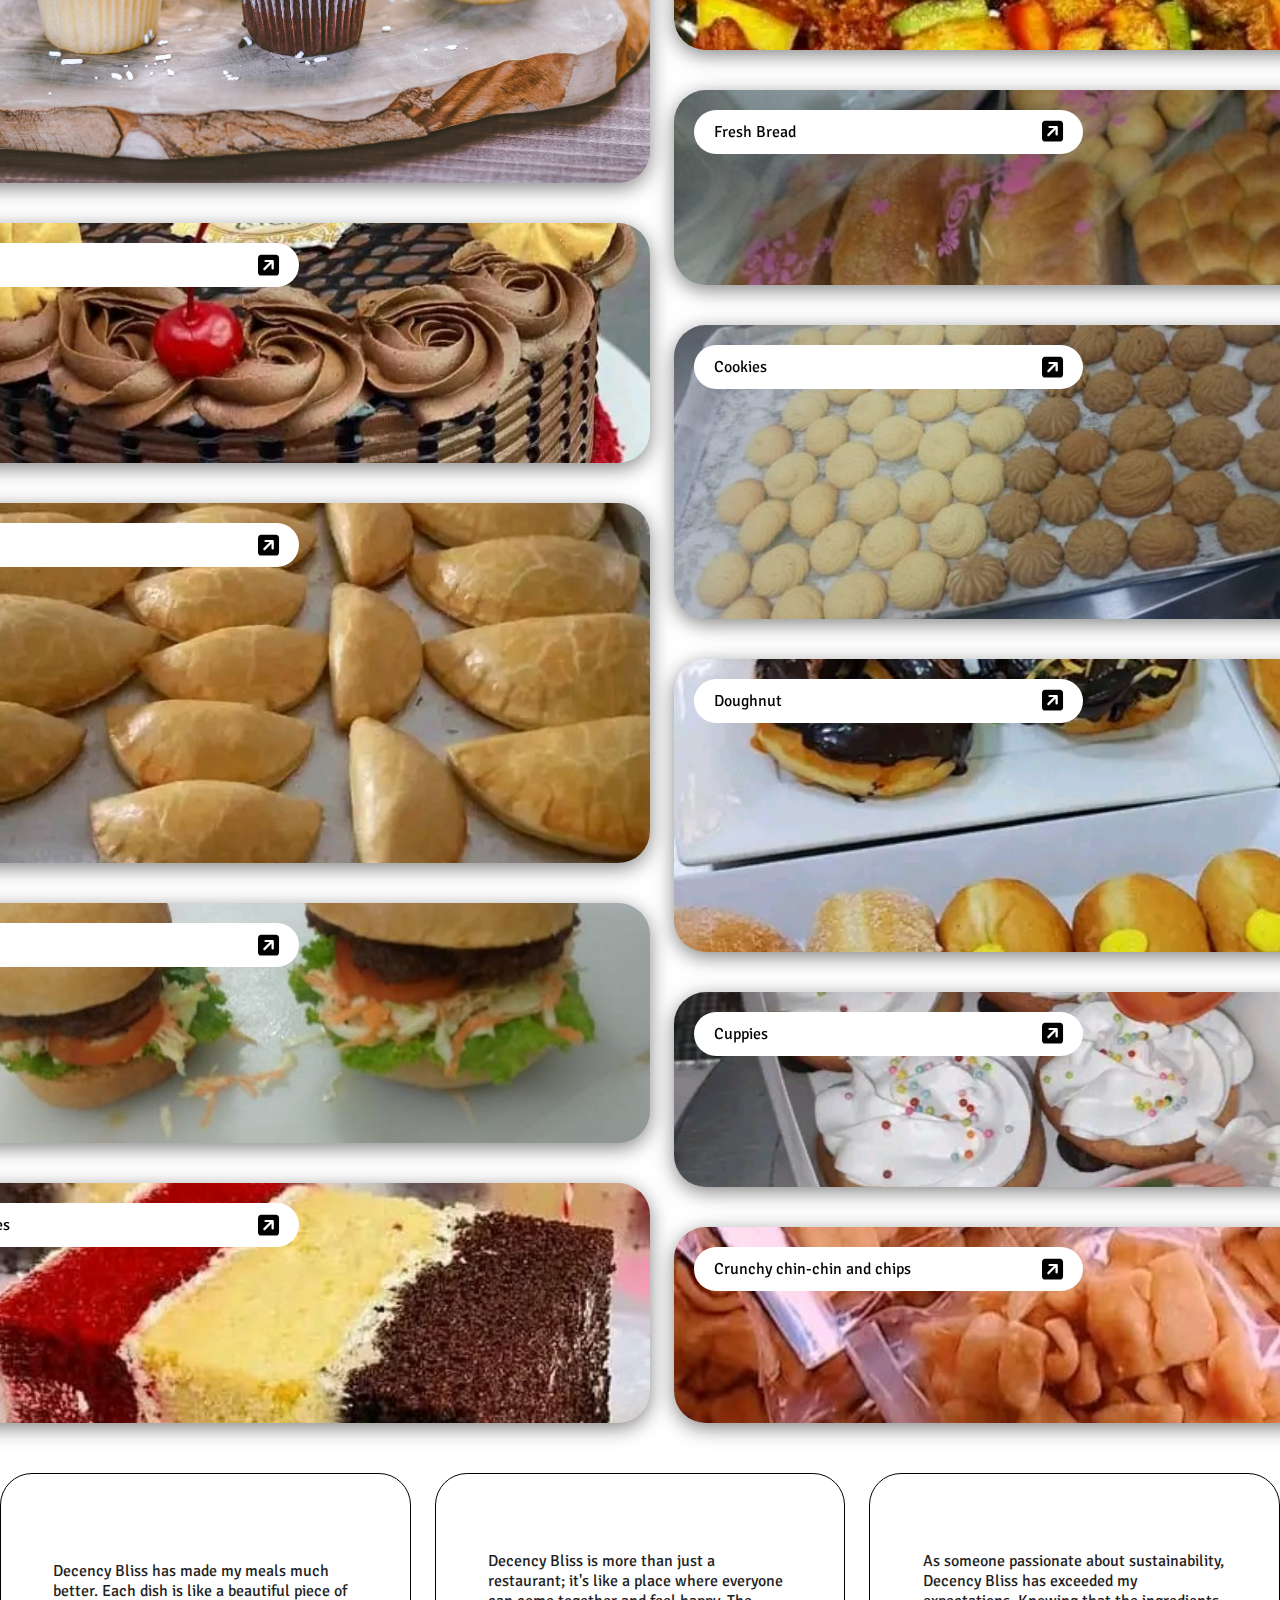
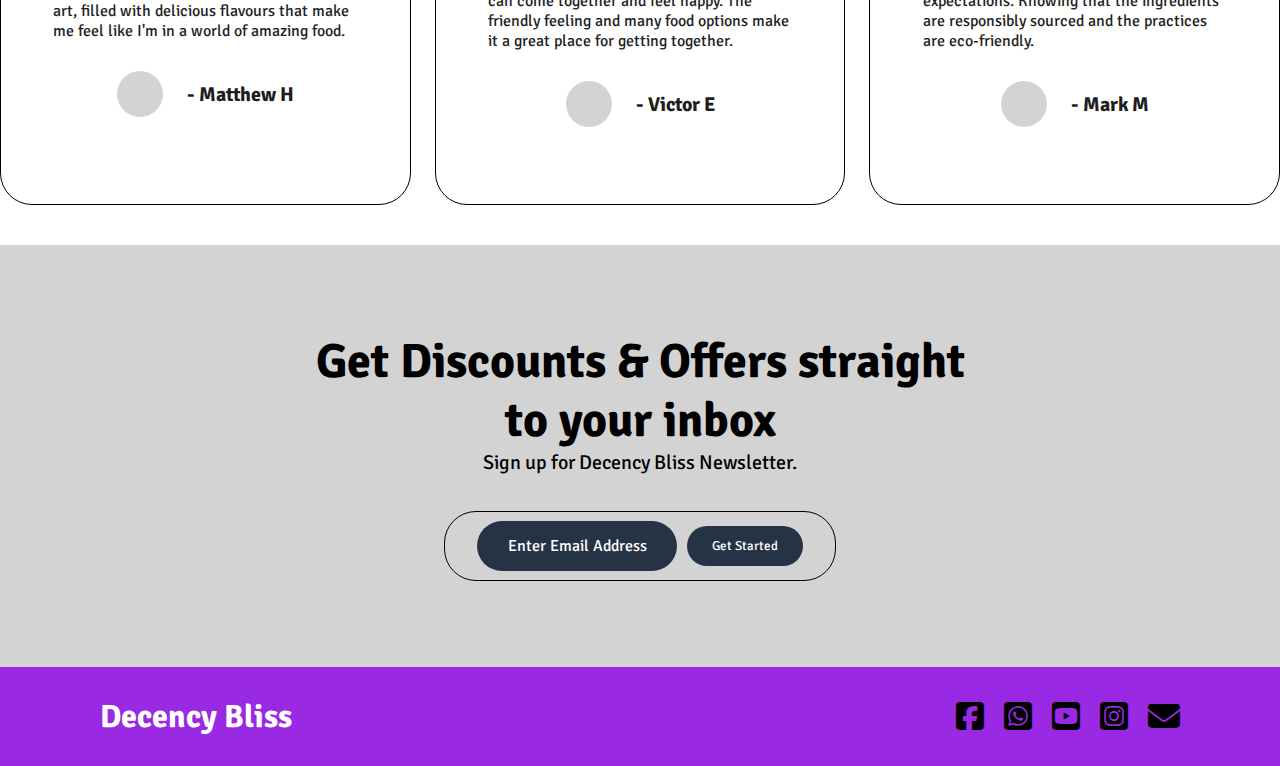
==== commit 888ce36d: "second commit" ====
--- a/index.html
+++ b/index.html
@@ -21,7 +21,7 @@
         <!-- navbar  -->
         <nav>
             <input type="checkbox" name="" id="check">
-            <label class="logo">Decency Bliss</label>
+            <label class="logo"><a href="index.html" onclick="uncheckCheckbox()" style="text-decoration: none;">Decency Bliss</a></label>
             <label for="check" class="checkbtn">
                 <i class="fas fa-bars"></i>
             </label>
@@ -35,7 +35,7 @@
             
             </ul>
 
-            <a href="contact.html" 
+            <a href="https://wa.me/message/YI63MGGPC5GQF1"  target="_blank"
             class="btn-1 no-visibility"
            style="margin-right: 60px;"
             >    
@@ -349,10 +349,12 @@
             </div>
         </div>
     </div>
+
+    <br><br>
     
     <!-- Footer  -->
     <div class="footer">
-        <div class="offers" id="offers">
+        <div class="offers" id="offers" style="margin-top: 0px">
             <h1>Get Discounts & Offers straight to your inbox</h1>
             <p>Sign up for Decency Bliss Newsletter.</p>
             <div class="offer-input">
@@ -368,7 +370,7 @@
         </a>
 
         <div class="socials">
-            <a href="facebook.com" target="_blank">
+            <a href="https://www.facebook.com/divinemiracle.julietokoli" target="_blank">
                 <i class="fa-brands fa-square-facebook fa-2xl" style="color: black"></i>
             </a>
 
@@ -377,8 +379,17 @@
                 <i class="fa-brands fa-square-whatsapp fa-2xl" style="color: black"></i>
             </a>
 
-            <a href="facebook.com" target="_blank">
+            <a href="https://www.youtube.com/@DecencyJuliet" target="_blank">
+                <i class="fa-brands fa-square-youtube fa-2xl" style="color: black"></i>
+            </a>
+
+            <a href="https://www.instagram.com/decency_juliet_/" target="_blank">
                 <i class="fa-brands fa-square-instagram fa-2xl" style="color: black"></i>
+            </a>
+
+
+            <a href="https://mail.google.com/mail/?view=cm&fs=1&to=onyekaadachi@gmail.com" target="_blank">
+                <i class="fa fa-envelope fa-2xl" style="color: black"></i>
             </a>
         </div>
     </div>
--- a/style.css
+++ b/style.css
@@ -54,7 +54,7 @@
     justify-content: space-between;
     align-items: center;
     padding-top: 10px;
-    background-color: rgb(221, 221, 221)
+    background-color: rgb(168, 163, 163)
 }
 
 .logo {
@@ -97,7 +97,7 @@
 }
 
 a:hover{
-    color: var(--accent);
+    color: var(--black);
     
 }
 
@@ -588,6 +588,7 @@
     align-items: center;
     justify-content: center;
     margin-top: 36px;
+    gap: 10px;
 }
 
 .offer-input input {
@@ -595,8 +596,10 @@
     width: 200px;
     height: 50px;
     font-size: 16px;
-    background-color: var(--accent);
+    background-color: #263345;
     border: none;
+    border-radius: 32px;
+    text-align: center;
 }
 
 .offer-input input::placeholder{
@@ -687,6 +690,7 @@
     gap: 20px;
 }
 
+
 .menu-page-item-img{
     width: 536px;
     height: 470px;
@@ -735,11 +739,13 @@
 }
 .menu-crunchychinchin{
     background-image: url("Dec_Img/Crunchy\ chin-chin\ and\ chips1.jpg");
+    
 }
 
 .menu-page-item-price{
     display: flex;
     justify-content: space-between;
+    gap: 30px;
 }
 .menu-page-item-price h4{
     font-size: 40px;
@@ -757,7 +763,493 @@
 
 
 
-
-
-
-
+/* contact page */
+
+.contact-page{
+    background-color: rgb(212, 211, 211);
+    text-align: center;
+}
+
+.contact-page h1{
+    font-size: 64px;
+}
+
+.contact-page p{
+    font-size: 24px;
+    opacity: 90%;
+}
+
+.contact-information{
+    display: flex;
+    justify-content: center;
+    gap: 20px;
+    opacity: 70%;
+    margin-top: 10px;
+}
+
+.stats{
+    display: flex;
+    align-items: center;
+    gap: 12px;
+}
+
+.contact-page form{
+    display: flex;
+    flex-direction: column;
+    margin-top: 20px;
+    gap: 30px;
+    align-items: center;
+    justify-content: center;
+}
+
+
+.contact-page form input, .contact-page form textarea {
+    border: none;
+    border-bottom: solid 1px var(--black);
+    background-color: transparent;
+    font-size: 24px;
+    color: var(--black);
+    width: 864px;
+    height: 70px;
+}
+
+.submit-backup{
+    margin-bottom: 30px;
+    text-decoration: none;
+    color: black;
+}
+
+
+
+
+/* navbar responsiveness */
+
+@media (max-width: 958px) {
+    nav{
+        display: flex;
+        flex-wrap: wrap-reverse;
+    }
+
+    .checkbtn{
+        display: block;
+        justify-self: end;
+    }
+    label.logo{
+        font-size: 30px;
+        margin-left: 40px;
+    }
+    ul{
+        position: fixed;
+        width: 100%;
+        height: 100vh;
+        top: 80px;
+        left: -100%;
+        transition: all 0.5s;
+        text-align: center;
+        padding-left: 0px;
+        background-color: var(--accent);
+        z-index: 1;
+    }
+
+    nav ul li{
+        display: block;
+        margin: 50px 0;
+        line-height: 30px;
+    }
+
+    nav ul li a {
+        font-size: 30px;
+        color: white;
+    }
+
+    #check:checked ~ ul{
+        left: 0;
+    }
+
+    .no-visibility {
+        display: none;
+    }
+
+}
+
+
+/* Laptop and Tablet  */
+
+@media (max-width: 1024px) and (min-width: 0px) {
+    .hero-container{
+        flex-direction: column;
+        align-items: center;
+        padding: 50px;
+    }
+
+    .headlings {
+        align-items: center;
+        text-align: center;
+    }
+    .hero-img img {
+        margin: 50px 0px 0px 60px;
+    }
+
+    .features{
+        width: 680px;
+        margin-top: 150px;
+        gap: 35px;
+    }
+
+    .feature-title h3{
+        font-size: 14px;
+    }
+    .feature p {
+        font-size: 12px;
+    }
+
+    .circle{
+        width: 14px;
+        height: 14px;
+    }
+    .feature span h1 {
+        font-size: 40px;
+    }
+    .about{
+        flex-direction: column;
+        align-items: center;
+        justify-content: center;
+    }
+    .about-content{
+        margin: 50px 0px 0px 0px;
+    }
+    .about-img{
+        margin-top: 10px;
+    }
+    .callout h1{
+        font-size: 24px;
+    }
+    .callout p{
+        font-size: 18px;
+        width: 650px;
+    }
+    .menu{
+        height: 1700px;
+        align-items: center;
+        justify-content: start;
+    }
+    .menu-items{
+        flex-direction: column;
+        width: 760px;
+    }
+    .shawarma{
+        width: 760px;
+    }
+    
+    .cupcakes{
+        width: 760px;
+    }
+    .cakes{
+        width: 760px;
+    }
+    .meatpie{
+        width: 760px;
+    }
+    .smallchops{
+        width: 760px;
+    }
+    .peppermeat{
+        width: 760px;
+    }
+    .cookies{
+        width: 760px;
+    }
+    .doughnut{
+        width: 760px;
+    }
+    .burger{
+        width: 760px;
+    }
+    .cuppies{
+        width: 760px;
+    }
+    .plaincakes{
+        width: 760px;
+    }
+    .freshbread{
+        width: 760px;
+    }
+    .crunchychinchin{
+        width: 760px;
+    }
+
+    .testimonials{
+        flex-direction: column;
+        align-items: center;
+        gap: 10px;
+    }
+    .testimony{
+        height: 250px;
+        width: 650px;
+    }
+    .menu-page-item{
+        flex-direction: column;
+    }
+    .column-reverse{
+        flex-direction: column-reverse;
+    }
+    .contact-page h1{
+        font-size: 40px;
+        margin-left: 50px;
+        margin-right: 50px;
+    }
+    .contact-page p{
+        font-size: 16px;
+        margin-left: 50px;
+        margin-right: 50px;
+    }
+    .contact-page form input, 
+    .contact-page form textarea{
+        font-size: 24px;
+        width: 650px;
+    }
+    
+}
+
+
+/* Phone  */
+@media (max-width: 426px) {
+    .hero-page {
+        height: 1200px;
+    }
+    .hero-container{
+        margin-top: 0px;
+    }
+    .headlines h1{
+        font-size: 16px;
+        text-wrap: wrap;
+        width: 250px;
+    }
+
+    .headlines p{
+        font-size: 16px;
+        text-wrap: wrap;
+        margin-top: 10px;
+        width: 250px;
+    }
+    .btn-red{
+        width: 200px;
+        height: 40px;
+        font-size: 16px;
+    }
+    .hero-img {
+        width: 230px;
+        height: 140px;
+    }
+    .hero-img img {
+        width: 200px;
+        margin: 30px 0px 0px 0px;
+        padding-left: 20px;
+    }
+   .features{
+    flex-direction: column;
+    width: 250px;
+    height: 400px;
+    margin-top: 100px;
+   } 
+   .about {
+    height: 1050px;
+    justify-content: start;
+    gap: 10px;
+   }
+   .about h1 {
+    width: 300px;
+    font-size: 24px;
+    text-align: center;
+   }
+   .about p {
+    width: 280px;
+    font-size: 12px;
+    text-align: center;
+    margin-top: 10px;
+   }
+   .about-boxes {
+    margin-top: 15px;
+    align-items: center;
+   }
+   .about-box{
+    width: 280px;
+    flex-direction: column;
+   }
+   .box-description{
+    width: 250px;
+    text-align: center;
+   }
+
+   .box-description h4 {
+    font-size: 16px;
+    width: 250px;
+   }
+   .box-description span {
+    font-size: 8px;
+    width: 240px;
+   }
+   .about-img img {
+    width: 300px;
+    height: 300px;
+}
+    .about-img {
+        width: 300px;
+        height: 300px;
+    }
+
+    .callout {
+        margin-top: 10px;
+        width: 100%;
+        height: 300px;
+    }
+    .callout h1 {
+        width: 280px;
+        font-size: 20px;
+    }
+    .callout p{
+        width: 280px;
+        font-size: 10px;
+    }
+
+    .menu {
+        height: 1000px; 
+    }
+    .menu-title h1 {
+        font-size: 24px;
+    }
+    .menu-items{
+        width: 300px;
+    }
+    .menu-column {
+        width: 300px;
+    }
+   .shawarma,
+.cupcakes,
+.cakes,
+.meatpie,
+.smallchops,
+.peppermeat,
+.cookies,
+.doughnut,
+.burger,
+.cuppies,
+.plaincakes,
+.freshbread,
+.crunchychinchin{
+    width: 300px;
+    height: 200px;
+   } 
+
+   .menu-item-title{
+    width: 200px;
+    margin: 10px 0px 0px 30px;
+    font-size: 16px;
+   }
+
+   .testimony{
+    width: 280px;
+    height: 280px;
+   }
+
+   .testimony p{
+    width: 250px;
+    font-size: 12px;
+   }
+   .testimony-people{
+    gap: 12px;
+   }
+   .testimony-circle{
+    height: 24px;
+    width: 24px;
+   }
+   .testimony-people span {
+    font-size: 12px;
+   }
+
+   .offers{
+    margin-top: 10px;
+    height: 250px;
+   }
+   .offers h1 {
+    font-size: 12px;
+    width: 250px;
+   }
+   .offers p {
+    width: 250px;
+    font-size: 12px;
+    text-align: center;
+    opacity: 70%;
+   }
+   .offers-input {
+    flex-direction: column;
+    align-items: start;
+    width: 250px;
+    padding-left: 30px;
+    padding-bottom: 10px;
+    height: 80px;
+    margin-top: 20px;
+   }
+   .offer-input button {
+    width: 220px;
+   }
+   .bot-footer{
+    padding: 20px;
+   }
+   .menu-page-item {
+    align-items: center;
+    justify-content: center;
+   }
+   .menu-page-item-headline {
+    align-items: center;
+    justify-content: center;
+   }
+   .menu-page-item-img {
+    width: 300px;
+    height: 300px;
+   }
+   .menu-page-item-price{
+    flex-direction: column;
+   }
+   .menu-page-item-price span {
+    font-size: 24px;
+    opacity: 70%;
+   }
+
+   .menu-page-item-headline p{
+    width: 250px;
+    font-size: 16px;
+   }
+
+   .reverse-size {
+    width: 250px;
+   }
+   .contact-page h1 {
+    font-size: 40px;
+    margin-left: 20px;
+    margin-right: 20px;
+   }
+
+   .contact-page p {
+    font-size: 16px;
+    margin-left: 20px;
+    margin-right: 20px;
+   }
+
+   .contact-page form input,
+   .contact-page form textarea {
+    font-size: 16px;
+    width: 280px;
+    height: 30px;
+   }
+
+   .contact-information {
+    align-items: start;
+    flex-direction: column;
+    margin-left: 30px;
+   }
+
+
+
+}
+
